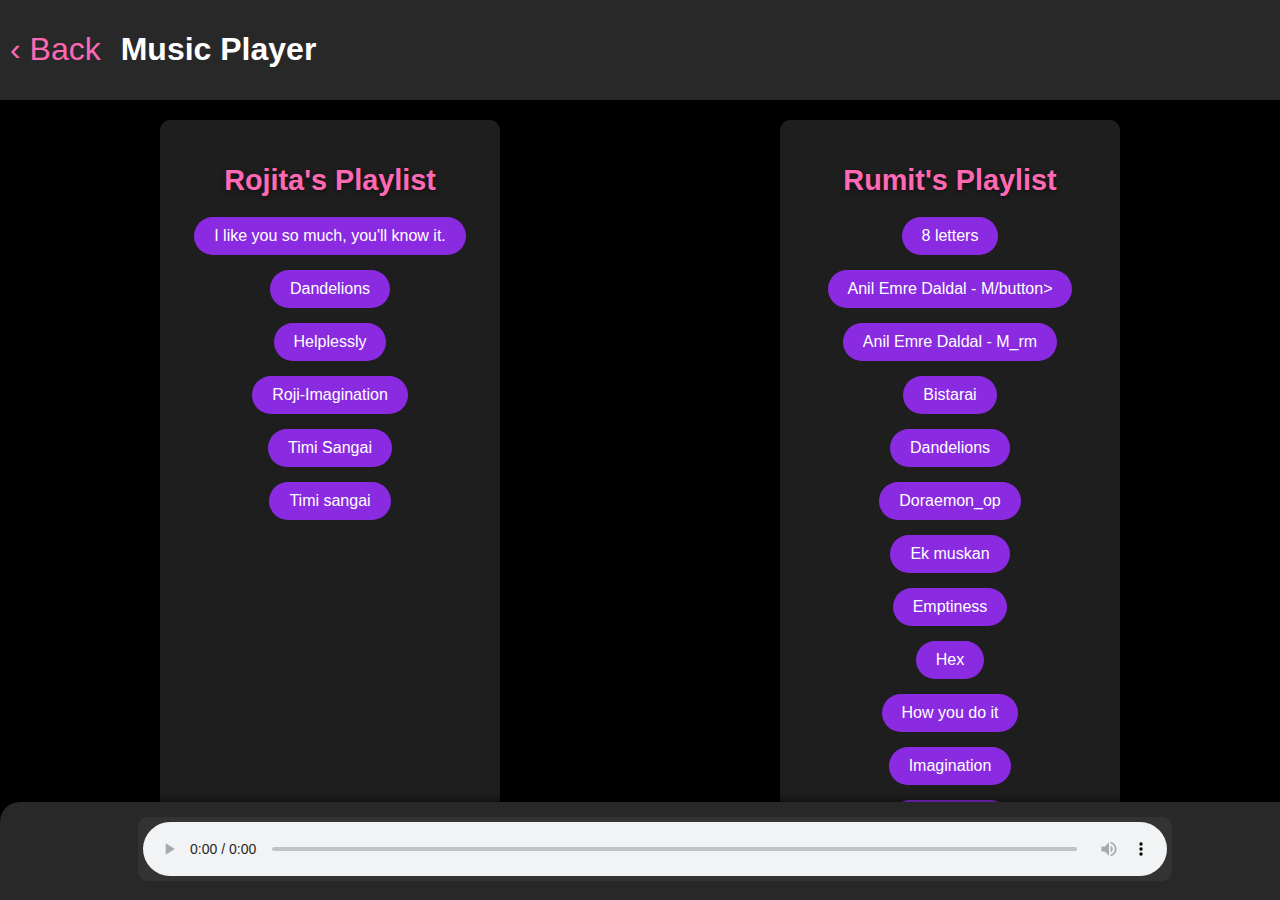
==== songs.html @ be945eb4 "First Commit" ====
<!DOCTYPE html>
<html lang="en">
<head>
    <meta charset="UTF-8">
    <meta name="viewport" content="width=device-width, initial-scale=1.0">
    <title>Music Player</title>
    <link rel="stylesheet" href="stylesmp.css">
</head>
<body>
    <!-- Navigation Bar -->
    <nav class="nav-bar">
        <a href="index.html" class="back-button">&#8249; Back</a>
        <h1>Music Player</h1>
    </nav>

    <!-- Playlists Section -->
    <div class="playlists">
        <div class="playlist">
            <h2>Rojita's Playlist</h2>
            <ul>
                <li><button onclick="playSong('songs.ro/I Like You So Much , You\'ll know it.mp3')">I like you so much, you'll know it.</button></li>
                <li><button onclick="playSong('songs.ro/Dandelions.aac')">Dandelions</button></li>
                <li><button onclick="playSong('songs.ro/Helplessly.aac')">Helplessly</button></li>
                <li><button onclick="playSong('songs.ro/Roji-Imagination.mp3')">Roji-Imagination</button></li>
                <li><button onclick="playSong('songs.ro/TMS.aac')">Timi Sangai</button></li>
                <li><button onclick="playSong('songs.ro/Timi Sangai.aac')">Timi sangai</button></li>
            </ul>
        </div>

        <div class="playlist">
            <h2>Rumit's Playlist</h2>
            <ul>
                <li><button onclick="playSong('songs.ru/8 letters.m4a')">8 letters</button></li>
                <li><button onclick="playSong('songs.ru/Anil Emre Daldal - M_rm.wav')">Anil Emre Daldal - M/button></li>
                <li><button onclick="playSong('songs.ru/Anil Emre Daldal - M.mp3')">Anil Emre Daldal - M_rm</button></li>
                <li><button onclick="playSong('songs.ru/Bistarai.m4a')">Bistarai</button></li>
                <li><button onclick="playSong('songs.ru/Dandelions.mp3')">Dandelions</button></li>
                <li><button onclick="playSong('songs.ru/Doraemon_op.m4a')">Doraemon_op</button></li>
                <li><button onclick="playSong('songs.ru/Ek muskan_rm.wav')">Ek muskan</button></li>
                <li><button onclick="playSong('songs.ru/Emptiness.m4a')">Emptiness</button></li>
                <li><button onclick="playSong('songs.ru/Hex.m4a')">Hex</button></li>
                <li><button onclick="playSong('songs.ru/How you do it.m4a')">How you do it</button></li>
                <li><button onclick="playSong('songs.ru/Imagination.m4a')">Imagination</button></li>
                <li><button onclick="playSong('songs.ru/Sure Thing_rm.m4a')">Sure Thing</button></li>
                <li><button onclick="playSong('songs.ru/Teenage Dreams_rm.wav')">Teenage dreams</button></li>
                <li><button onclick="playSong('songs.ru/Timi Sangai.m4a')">Timi Sangai</button></li>
                <li><button onclick="playSong('songs.ru/Voice 005-1.m4a')">Shy</button></li>
            </ul>
        </div>
    </div>

    <!-- Audio Player -->
    <div class="music-player">
        <audio id="audioPlayer" controls>
            Your browser does not support the audio element.
        </audio>
    </div>

    <script src="scripts.js"></script>
</body>
</html>
---- stylesmp.css ----
body {
  margin: 0;
  font-family: "Poppins", sans-serif;
  background-color: black;
  color: white;
  overflow: hidden; /* Prevents scrolling */
  height: 100vh; /* Ensures the body fills the viewport height */
  display: flex;
  flex-direction: column;
  justify-content: space-between; /* Pushes content to fill the space between header and footer */
}

.nav-bar {
  display: flex;
  align-items: center;
  background-color: #282828;
  padding: 10px;
  box-shadow: 0 2px 10px rgba(0, 0, 0, 0.5);
}

.back-button {
  color: #ff69b4;
  text-decoration: none;
  font-size: 2em;
  margin-right: 20px;
  transition: color 0.3s ease;
}

.back-button:hover {
  color: #ff1493;
}

.playlists {
  display: flex;
  justify-content: space-around;
  padding: 20px;
  flex-wrap: wrap;
  overflow-y: auto; /* Allows scrolling only within this section if needed */
  flex-grow: 1; /* Ensures this section expands to take up available space */
}

.playlist {
  background-color: #1e1e1e;
  border-radius: 10px;
  padding: 20px;
  box-shadow: 0 4px 20px rgba(0, 0, 0, 0.5);
  width: 300px;
  margin-bottom: 20px;
  text-align: center;
}

.playlist h2 {
  color: #ff69b4;
  margin-bottom: 20px;
  font-size: 1.8em;
  text-shadow: 0 2px 5px rgba(0, 0, 0, 0.5);
}

.playlist ul {
  list-style-type: none;
  padding: 0;
}

.playlist ul li {
  margin-bottom: 15px;
}

.playlist ul li button {
  background-color: #8a2be2;
  color: white;
  padding: 10px 20px;
  border: none;
  border-radius: 50px;
  cursor: pointer;
  font-size: 1em;
  transition: background-color 0.3s ease, transform 0.2s ease;
}

.playlist ul li button:hover {
  background-color: #da70d6;
  transform: scale(1.05);
}

.music-player {
  width: 100%;
  background-color: #282828;
  padding: 15px;
  text-align: center;
  box-shadow: 0 -2px 10px rgba(0, 0, 0, 0.5);
  border-top-left-radius: 20px;
  border-top-right-radius: 20px;
}

audio {
  width: 80%;
  outline: none;
  border-radius: 10px;
  background-color: #333;
  padding: 5px;
}
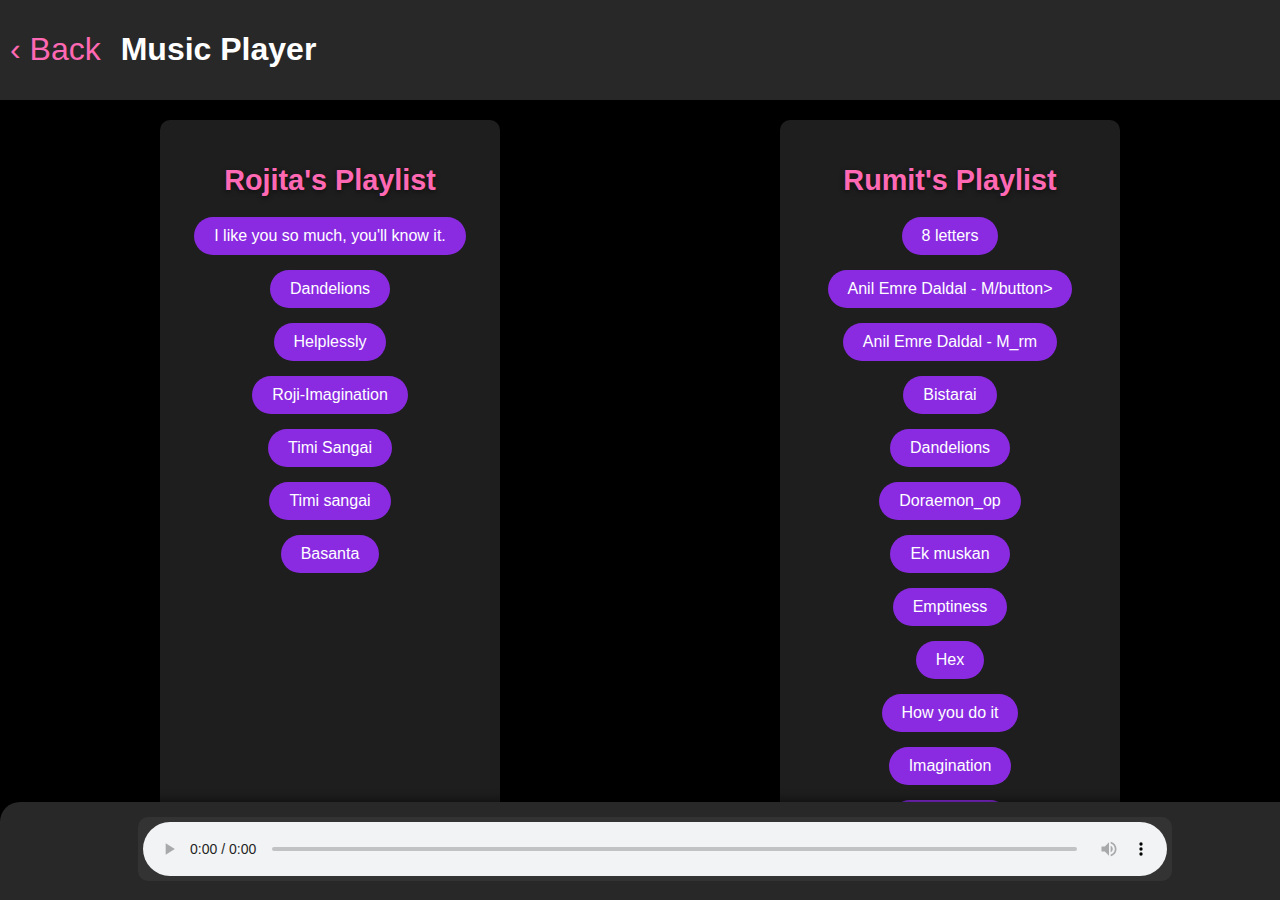
==== commit de4167b0: "Update songs.html" ====
--- a/songs.html
+++ b/songs.html
@@ -24,6 +24,7 @@
                 <li><button onclick="playSong('songs.ro/Roji-Imagination.mp3')">Roji-Imagination</button></li>
                 <li><button onclick="playSong('songs.ro/TMS.aac')">Timi Sangai</button></li>
                 <li><button onclick="playSong('songs.ro/Timi Sangai.aac')">Timi sangai</button></li>
+                <li><button onclick="playSong('songs.ro/Basanta.aac')">Basanta</button></li>
             </ul>
         </div>
 
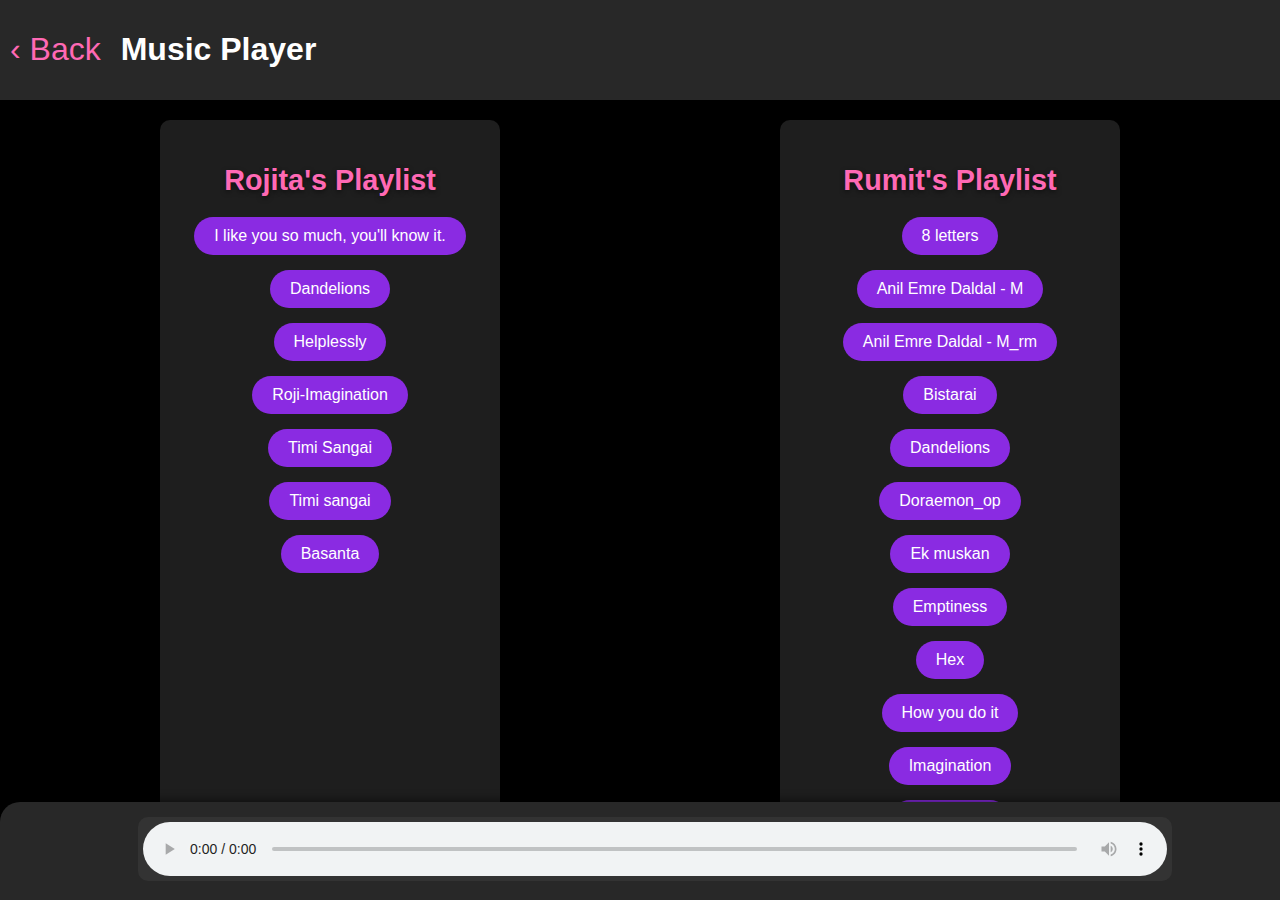
==== commit 4379861d: "Update songs.html" ====
--- a/songs.html
+++ b/songs.html
@@ -32,7 +32,7 @@
             <h2>Rumit's Playlist</h2>
             <ul>
                 <li><button onclick="playSong('songs.ru/8 letters.m4a')">8 letters</button></li>
-                <li><button onclick="playSong('songs.ru/Anil Emre Daldal - M_rm.wav')">Anil Emre Daldal - M/button></li>
+                <li><button onclick="playSong('songs.ru/Anil Emre Daldal - M_rm.wav')">Anil Emre Daldal - M</button></li>
                 <li><button onclick="playSong('songs.ru/Anil Emre Daldal - M.mp3')">Anil Emre Daldal - M_rm</button></li>
                 <li><button onclick="playSong('songs.ru/Bistarai.m4a')">Bistarai</button></li>
                 <li><button onclick="playSong('songs.ru/Dandelions.mp3')">Dandelions</button></li>
